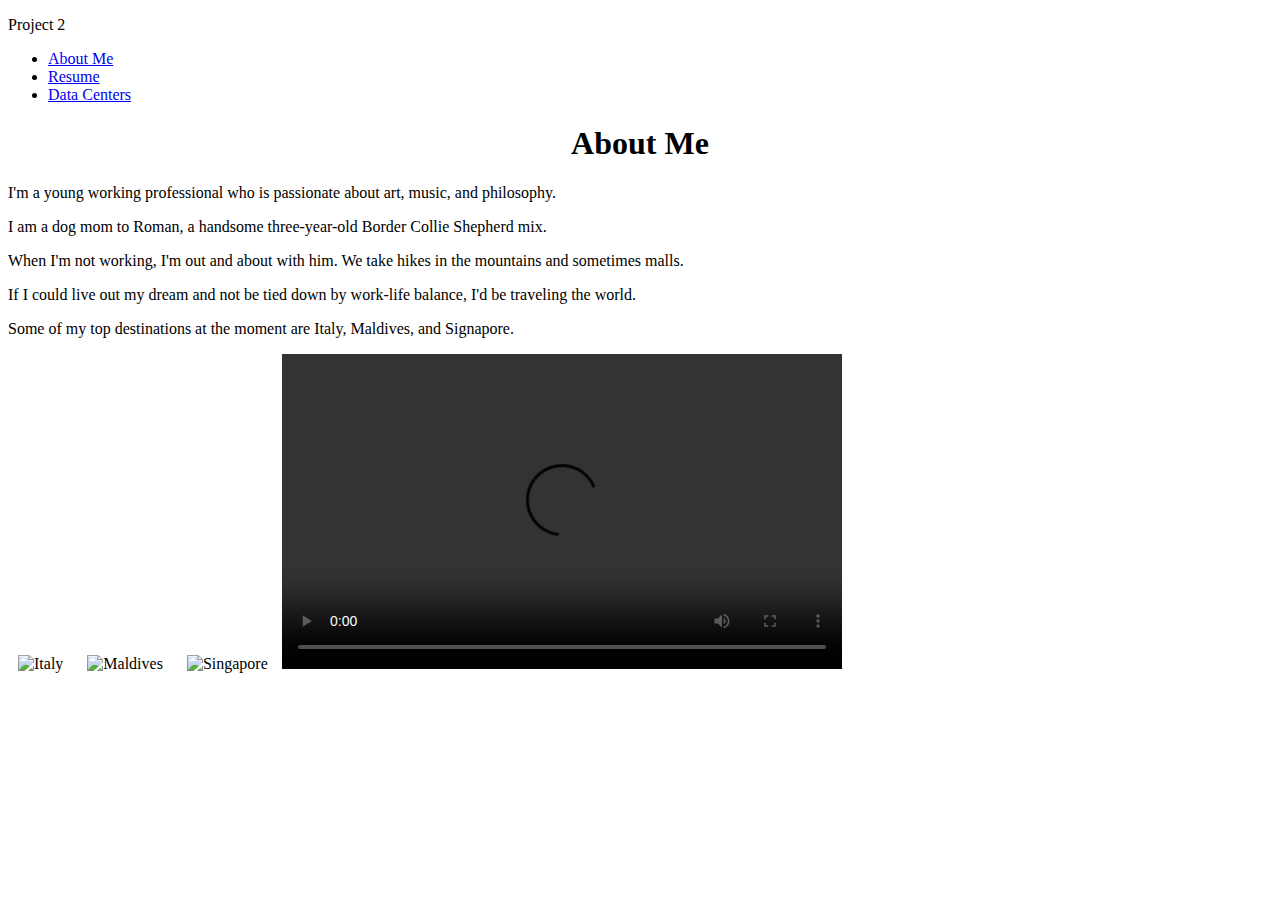
==== index.html @ b33b7e98 "html add on" ====
<!DOCTYPE html>
<html lang="en">
<head>
	<meta charset="UTF-8">
	<style>
		h1 {
			text-align: center; /* Center the title */
			font-family: "Tangerine, serif";	
		}
		body {
			text-align: left; /* left alin the body text */
		}
		img {
			margin: 10px; /* Add space around each image */
			max-width: 100%; /* Ensure images are responsive */
			height: auto; /* Maintain aspect ratio */
			}
		</style>	
	<title>Project 2</title>
	<link href="https://fonts.googleapis.com/css?family=Knewave" rel="stylesheet">
	<link href="https://fonts.googleapis.com/css?family=Tangerine" rel="stylesheet">
	<link rel="stylesheet" type="text/css" href="css/normalize.css">
	<link rel="stylesheet" type="text/css" href="css/style.css">
</head>
<body>
	<header id="main-header">
		<div id="header-container" class="container">
			<div id="company-name"><p>Project 2</p></div>
		</div>
	</header>
	<nav id="main-navbar">
		<div id="navbar-container" class="container">
			<ul>
				<li id="onpage"><a href="#">About Me</a></li>
				<li><a href="resume.html">Resume</a></li>
				<li><a href="datacenters.html">Data Centers</a></li>
			</ul>	
		</div>				
	</nav>		
	<div id="content-wrapper" class="container">
		<main id="main-content">	
			<h1>About Me</h1>
			<p>I'm a young working professional who is passionate about art, music, and philosophy. 
			<p>I am a dog mom to Roman, a handsome three-year-old Border Collie Shepherd mix.
			<p>When I'm not working, I'm out and about with him. We take hikes in the mountains and sometimes malls.
			<p>If I could live out my dream and not be tied down by work-life balance, I'd be traveling the world.
			<p>Some of my top destinations at the moment are Italy, Maldives, and Signapore. 
		</main>	
			<img src="image/italy.jpg" alt="Italy" class="center">
			<img src="image/maldives.jpg" alt="Maldives" class="center">
			<img src="image/singapore.jpg" alt="Singapore" class="center">	
			<video controls width="560" height="315" class="center">
				<source src="image/woods.mp4" type="video/mp4">
			</video>
	</div>
</body>
</html>
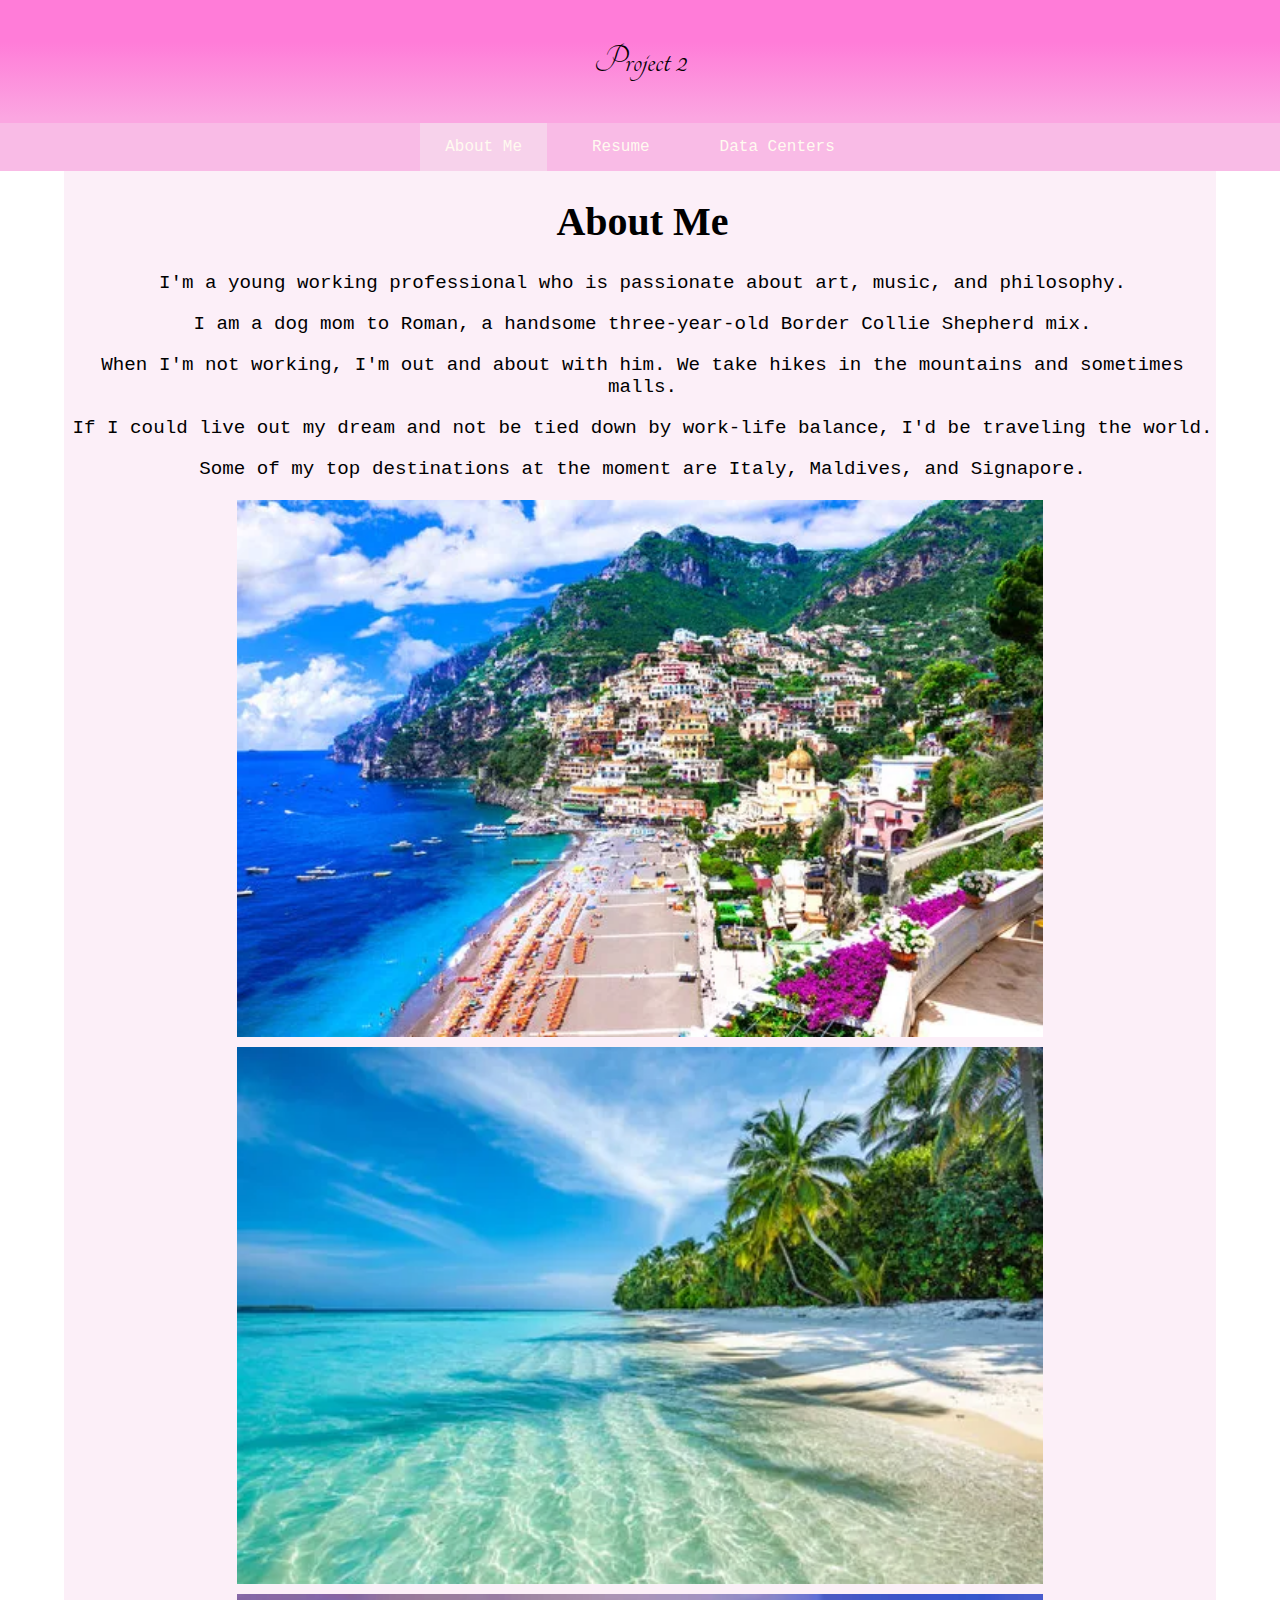
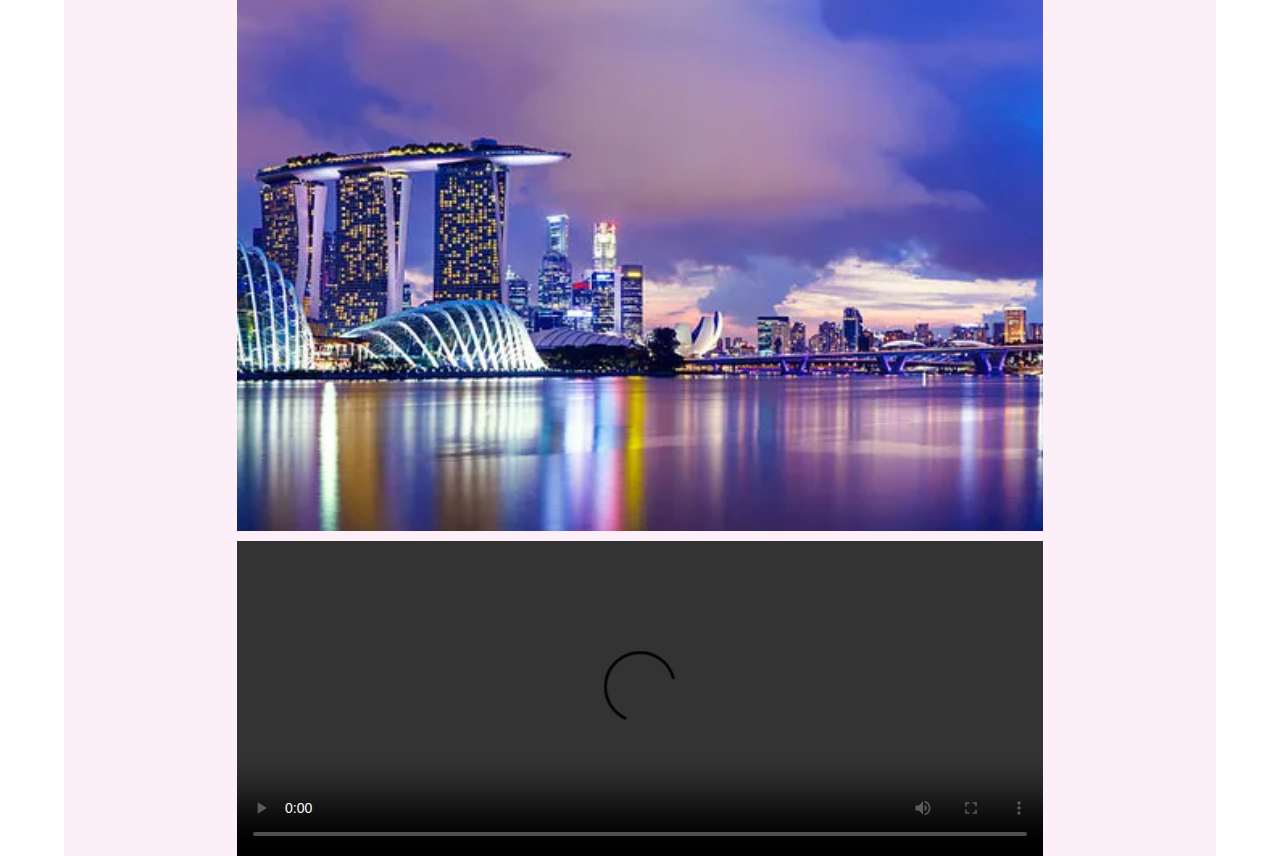
==== commit 205c47f1: "project 3 edit" ====
--- a/index.html
+++ b/index.html
@@ -16,7 +16,7 @@
 			height: auto; /* Maintain aspect ratio */
 			}
 		</style>	
-	<title>Project 2</title>
+	<title>Project 3</title>
 	<link href="https://fonts.googleapis.com/css?family=Knewave" rel="stylesheet">
 	<link href="https://fonts.googleapis.com/css?family=Tangerine" rel="stylesheet">
 	<link rel="stylesheet" type="text/css" href="css/normalize.css">
--- a/css/style.css
+++ b/css/style.css
@@ -0,0 +1,113 @@
+td, th {
+	border: 1px solid;
+}
+
+#main-header {
+  background: linear-gradient(to bottom, rgba(255,124,216,1) 1%, rgba(255,124,216,1) 34%, rgba(251,166,225,1) 96%);
+  text-align: center;
+  font-size: 3rem;
+  font-family: "Tangerine", serif;
+}
+
+#company-name {
+  font-size: 30px;
+}
+
+.container {
+  width: 960px;
+  margin: 0 auto;
+  overflow: hidden;
+}
+
+#main-navbar {
+  background-color: #F9BBE6;
+}
+
+#navbar-container {
+  width: 100%;
+  position: relative;
+  text-align: center;
+  font-family: "Lucida Console", "Courier New", "monospace";
+}
+
+#main-navbar {
+ overflow: hidden;
+}
+
+#main-navbar ul {
+  list-style-type: none;
+	margin: 0;
+  padding: 0;
+  display: inline-block;
+  display: flex;
+  justify-content: center; 
+}
+
+#main-navbar ul li a {
+  display: block;
+  padding: 10px 20px;
+  color: #FFFAF0;
+  text-decoration: none;
+  font-family: "Lucida Console", "Courier New", "monospace";
+}
+
+#main-navbar ul li a:hover {
+  text-decoration: underline;
+}
+
+#content-wrapper {
+  background-color: #FCEFF8;
+}
+
+#main-navbar #onpage {
+  background-color: #F7D2EB;
+}
+
+#main-content {
+  font-family: "Lucida Console", "Courier New", "monospace";
+  margin-left: 5px;
+}
+
+.center {
+  display: block;
+  margin-left: auto;
+  margin-right: auto;
+  width: 50%; 
+}
+
+/* Media Queries */
+@media screen and (min-width: 600px) {
+  body {
+  	text-align: center;
+  }
+  .container {
+  	width: 90%;
+  }
+  h1 {
+  	font-size: 2.5rem;
+  }
+  #main-navbar ul {
+  	flex-direction: row;
+  }
+  #main-navbar ul li {
+  	margin: 0 10px;
+  }
+}
+
+@media screen and (min-width: 900px) {
+	#main-header {
+  	font-size: 4rem;
+  }
+  #company-name {
+  	font-size: 40px;
+  }
+  #main-navbar ul li a {
+  	padding: 15px 25px;
+  }
+  #main-content {
+  	font-size: 1.2rem;
+  }
+  .center {
+  	width: 70%;
+  }
+}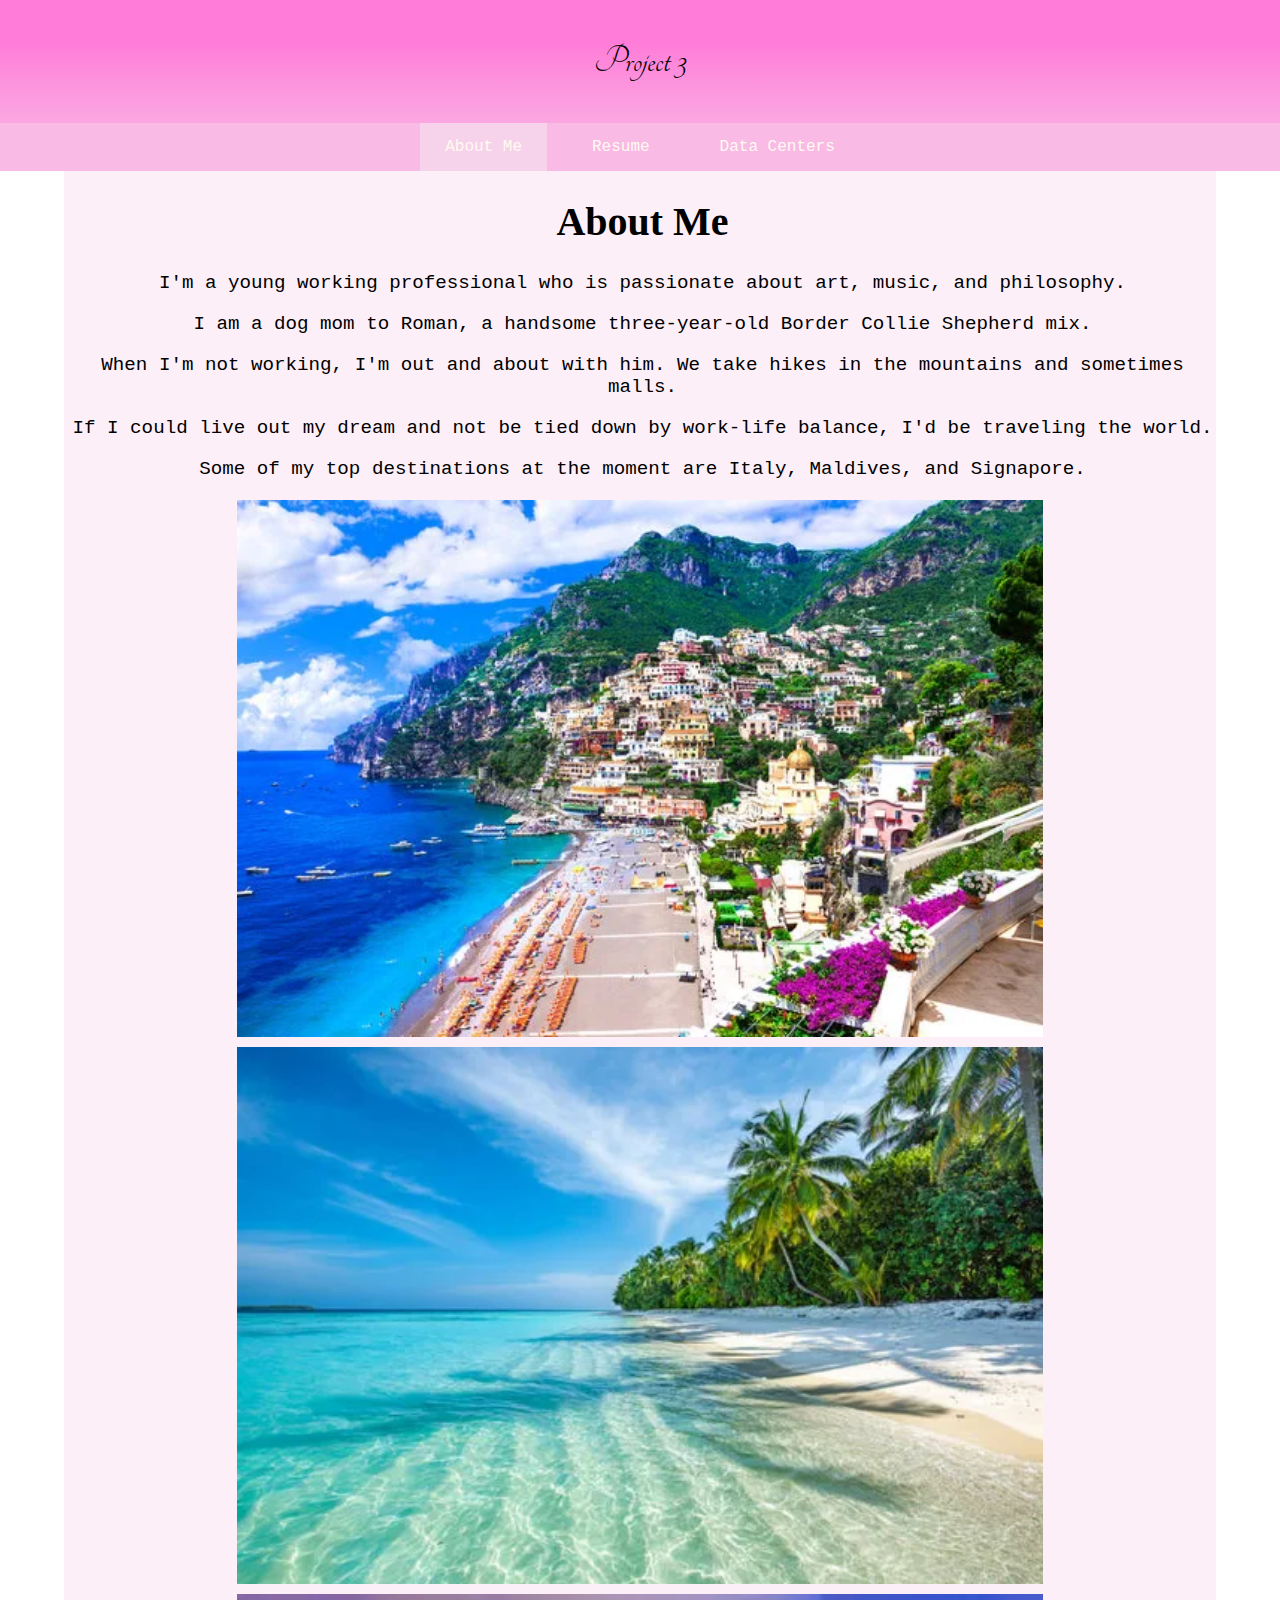
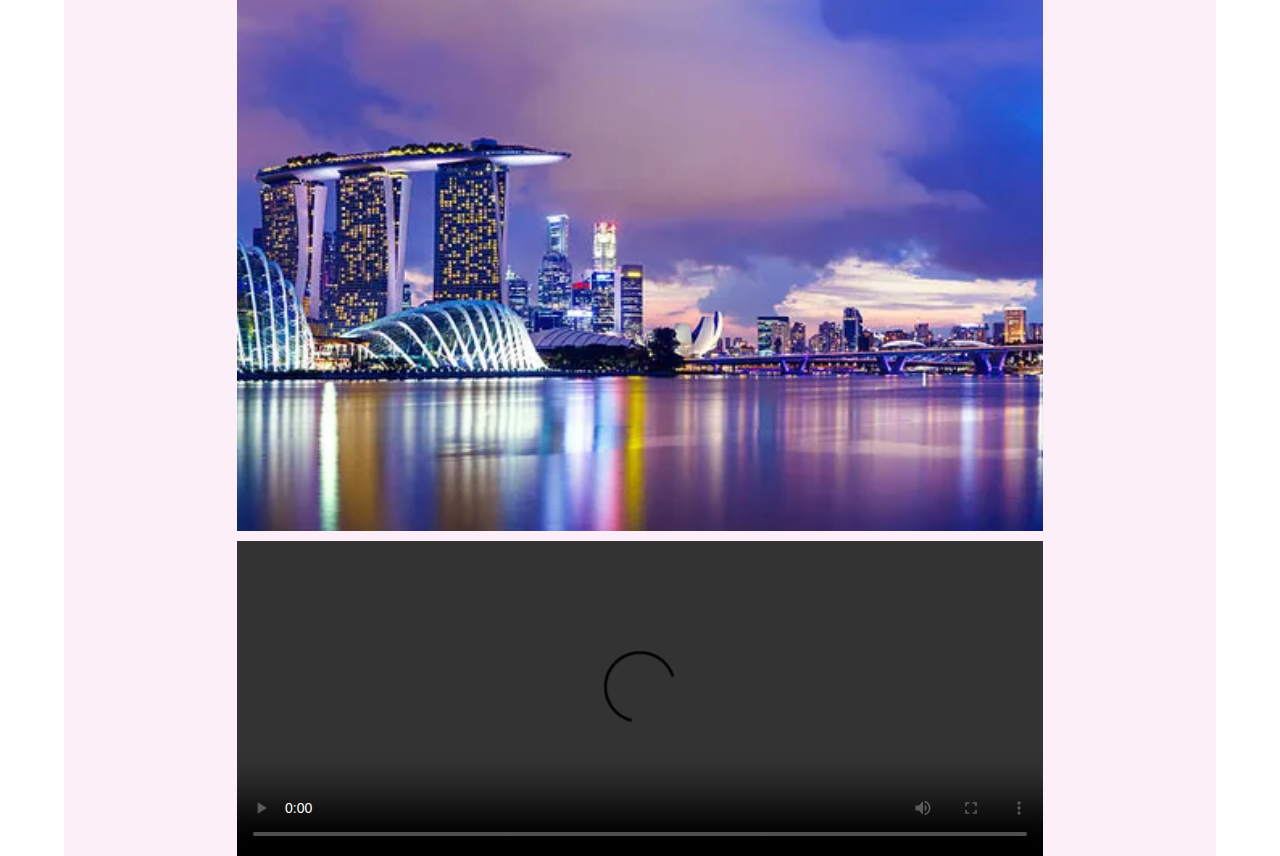
==== commit 0f7304f0: "project 3 edit" ====
--- a/index.html
+++ b/index.html
@@ -25,7 +25,7 @@
 <body>
 	<header id="main-header">
 		<div id="header-container" class="container">
-			<div id="company-name"><p>Project 2</p></div>
+			<div id="company-name"><p>Project 3</p></div>
 		</div>
 	</header>
 	<nav id="main-navbar">
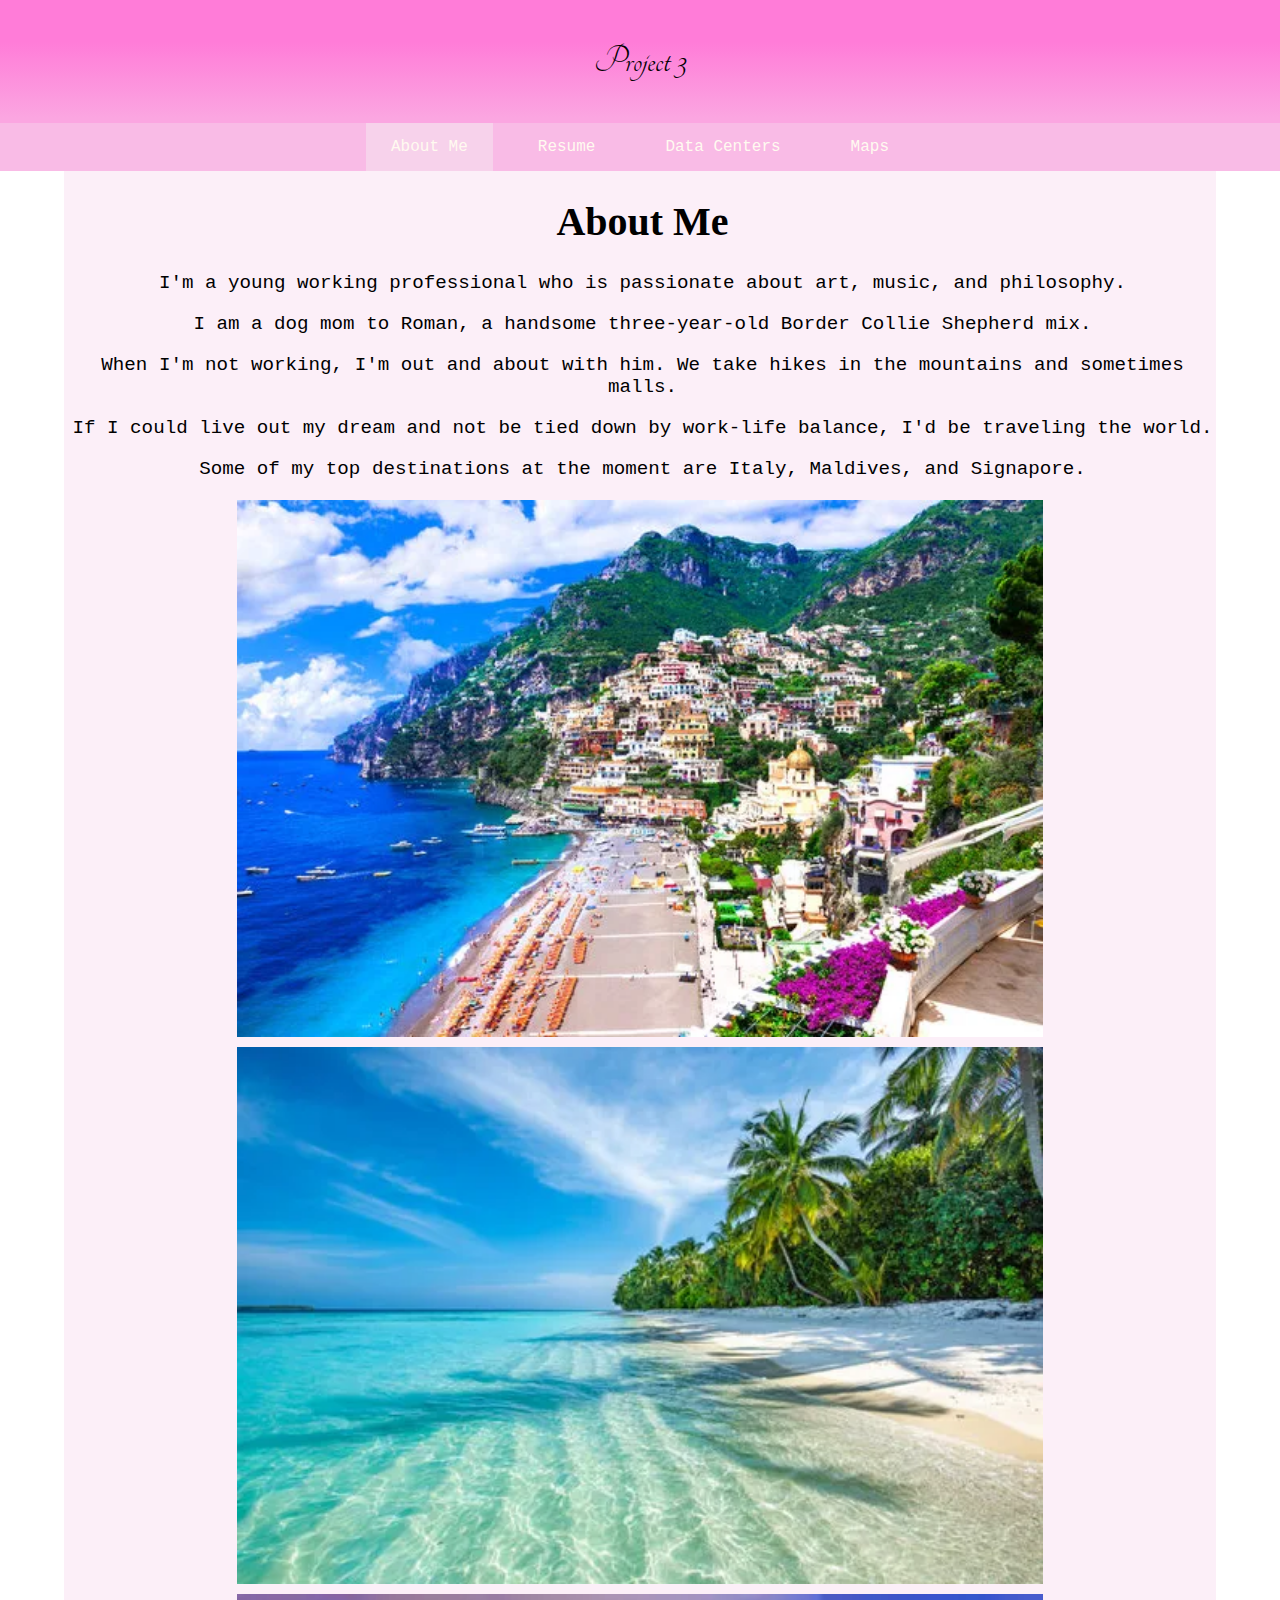
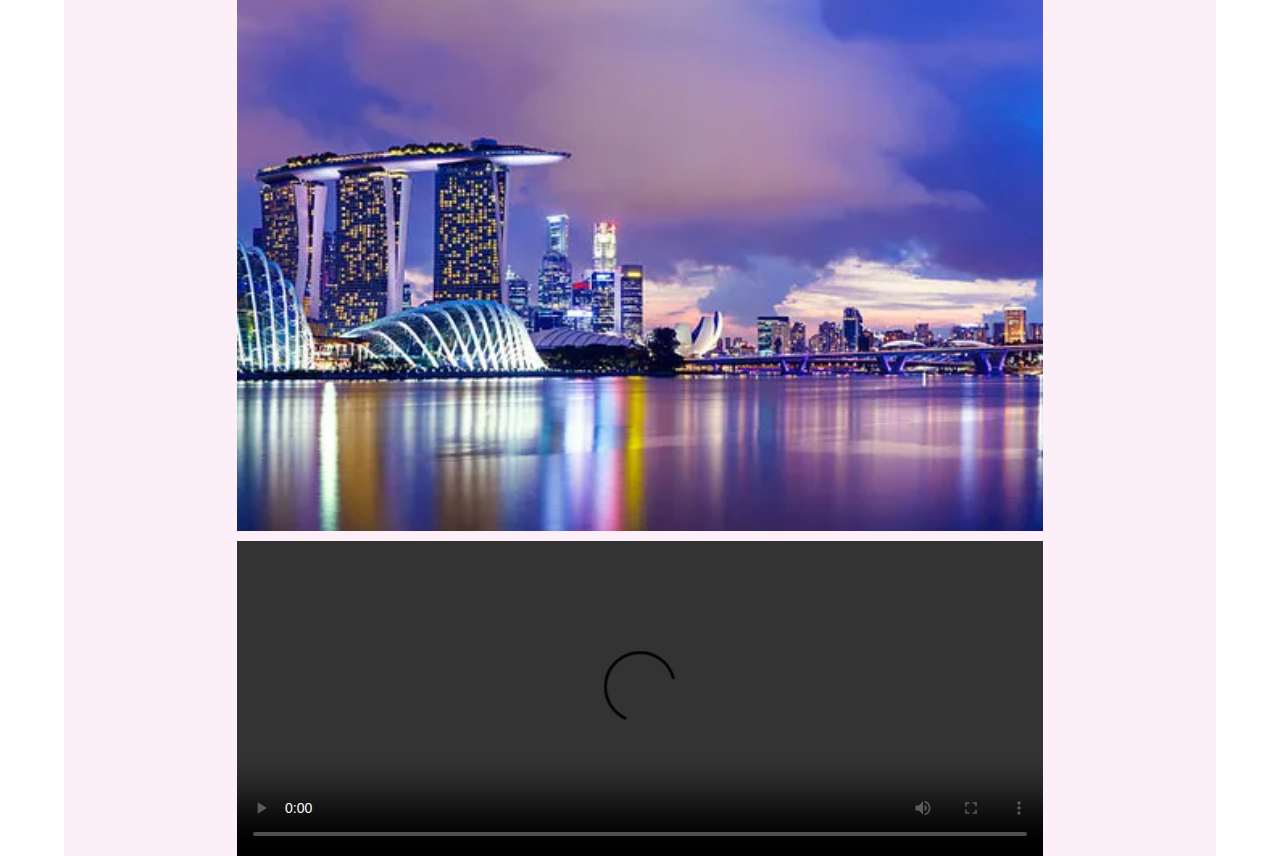
==== commit a7d277f3: "add maps html nav" ====
--- a/index.html
+++ b/index.html
@@ -34,6 +34,7 @@
 				<li id="onpage"><a href="#">About Me</a></li>
 				<li><a href="resume.html">Resume</a></li>
 				<li><a href="datacenters.html">Data Centers</a></li>
+				<li><a href="maps.html">Maps</a></li>
 			</ul>	
 		</div>				
 	</nav>		
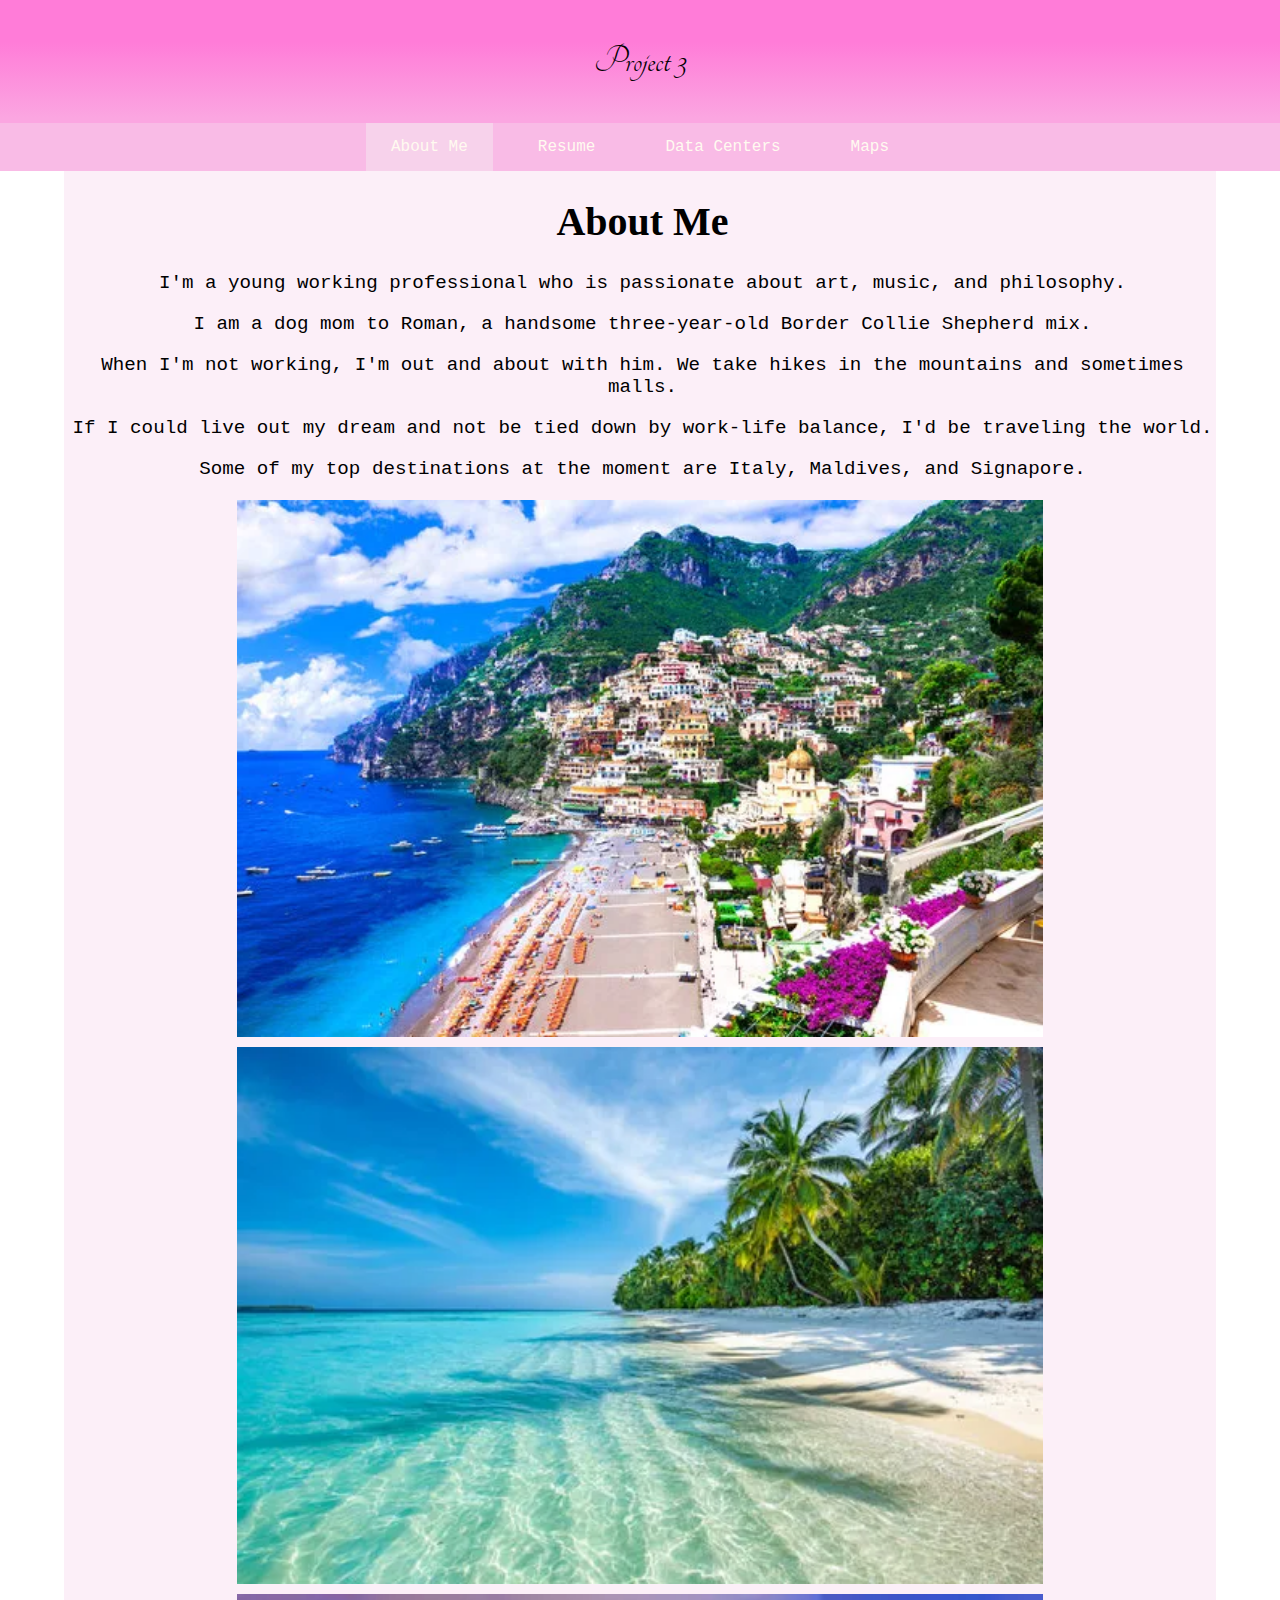
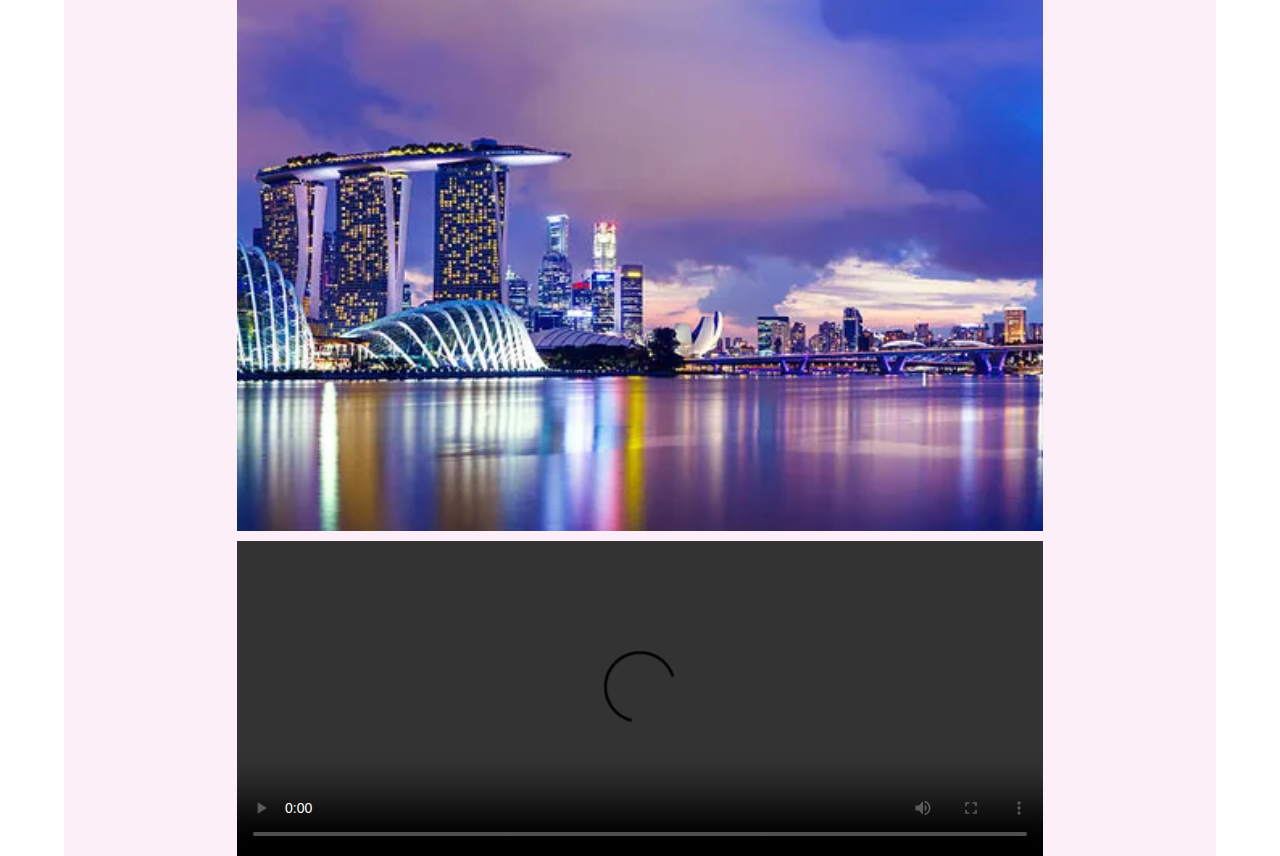
==== commit 435871a8: "edits" ====
--- a/index.html
+++ b/index.html
@@ -4,16 +4,16 @@
 	<meta charset="UTF-8">
 	<style>
 		h1 {
-			text-align: center; /* Center the title */
+			text-align: center;
 			font-family: "Tangerine, serif";	
 		}
 		body {
-			text-align: left; /* left alin the body text */
+			text-align: left;
 		}
 		img {
-			margin: 10px; /* Add space around each image */
-			max-width: 100%; /* Ensure images are responsive */
-			height: auto; /* Maintain aspect ratio */
+			margin: 10px;
+			max-width: 100%; 
+			height: auto; 
 			}
 		</style>	
 	<title>Project 3</title>
--- a/css/style.css
+++ b/css/style.css
@@ -110,4 +110,24 @@
   .center {
   	width: 70%;
   }
+}
+
+#wrapper {
+	display: flex;
+	width: 850px;
+	height: 600px;
+	align-items: center;
+	justify-content: center;
+	background-color: #F7D2EB;
+	overflow: hidden;
+	margin: 20px auto;
+}
+#map {
+	width: 700px;
+	height: 500px;
+	align-items: center;
+	justify-content: center;
+	background-color: #F9BBE6;
+	margin: 30px auto;
+	margin: 30px auto;
 }